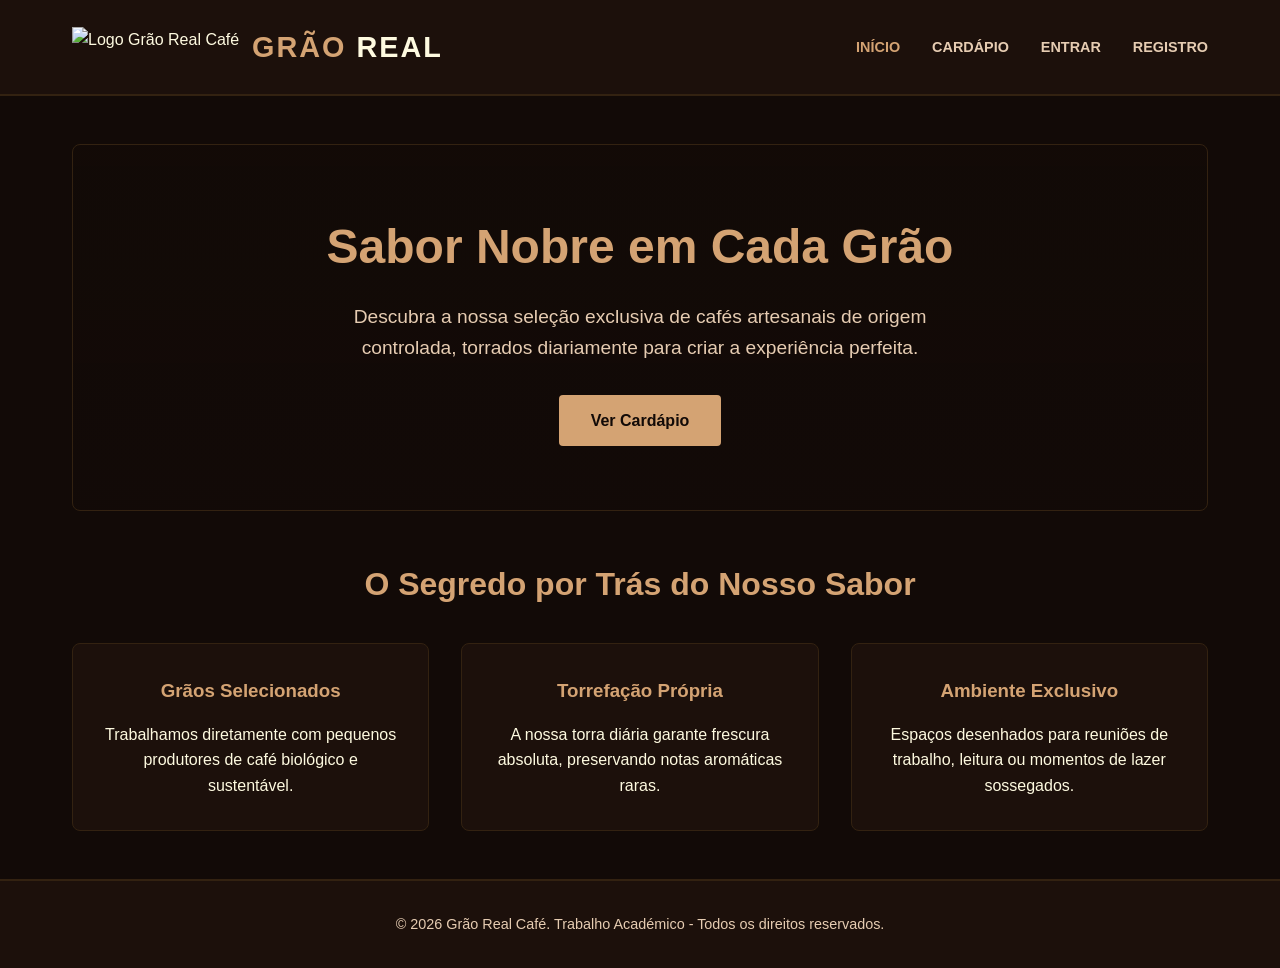
==== index.html @ 658b9036 "Add files via upload" ====
<!DOCTYPE html>
<html lang="pt-PT">
<head>
    <meta charset="UTF-8">
    <meta name="viewport" content="width=device-width, initial-scale=1.0">
    <title>Grão Real Café - Página Inicial</title>
    <link rel="stylesheet" href="style.css">
</head>
<body>

    <!-- CABEÇALHO SEMÂNTICO -->
    <header>
        <div class="nav-container">
            <div class="logo">
                <img src="Logo.png" alt="Logo Grão Real Café" class="logo-img">
                <h2>GRÃO <span>REAL</span></h2>
            </div>
            <nav>
                <ul>
                    <li><a href="index.html" class="active">Início</a></li>
                    <li><a href="produto.html">Cardápio</a></li>
                    <li><a href="login.html">Entrar</a></li>
                    <li><a href="new.html">Registro</a></li>
                </ul>
            </nav>
        </div>
    </header>

    <!-- CONTEÚDO PRINCIPAL -->
    <main>
        <section class="hero">
            <h1>Sabor Nobre em Cada Grão</h1>
            <p>Descubra a nossa seleção exclusiva de cafés artesanais de origem controlada, torrados diariamente para criar a experiência perfeita.</p>
            <a href="produto.html" class="btn-principal">Ver Cardápio</a>
        </section>

        <section>
            <!-- Título atualizado para um tom mais premium -->
            <h2 class="destaques-titulo">O Segredo por Trás do Nosso Sabor</h2>
            <div class="grid-destaques">
                <article class="card-destaque">
                    <h3>Grãos Selecionados</h3>
                    <p>Trabalhamos diretamente com pequenos produtores de café biológico e sustentável.</p>
                </article>
                <article class="card-destaque">
                    <h3>Torrefação Própria</h3>
                    <p>A nossa torra diária garante frescura absoluta, preservando notas aromáticas raras.</p>
                </article>
                <article class="card-destaque">
                    <h3>Ambiente Exclusivo</h3>
                    <p>Espaços desenhados para reuniões de trabalho, leitura ou momentos de lazer sossegados.</p>
                </article>
            </div>
        </section>
    </main>

    <!-- RODAPÉ COMPARTILHADO -->
    <footer>
        <p>&copy; 2026 Grão Real Café. Trabalho Académico - Todos os direitos reservados.</p>
    </footer>

</body>
</html>
---- style.css ----
/* ==========================================
   VARIÁVEIS DE CORES (Tema: Café Premium)
   ========================================== */
:root {
    --cor-fundo: #120a07;           /* Marrom bem escuro */
    --cor-card: #1c100b;            /* Fundo dos cards, cabeçalho e rodapé */
    --cor-primaria: #d4a373;        /* Dourado principal para botões e destaques */
    --cor-primaria-escura: #b38459; /* Tom mais escuro para o efeito HOVER */
    --cor-secundaria: #e6ccb2;      /* Bege claro para textos secundários */
    --cor-texto: #fefae0;           /* Branco quente para leitura confortável */
    --cor-borda: #332211;           /* Divisórias subtis */
    --fonte-principal: 'Segoe UI', Tahoma, Geneva, Verdana, sans-serif;
}

/* ==========================================
   RESETS E CONFIGURAÇÕES GERAIS
   ========================================== */
* {
    margin: 0;
    padding: 0;
    box-sizing: border-box;
}

body {
    background-color: var(--cor-fundo);
    color: var(--cor-texto);
    font-family: var(--fonte-principal);
    line-height: 1.6;
    display: flex;
    flex-direction: column;
    min-height: 100vh;
}

/* Ajuste das imagens */
.produto-img {
    width: 100%;
    height: 180px;
    object-fit: cover;
    border-bottom: 1px solid var(--cor-borda);
    transition: transform 0.3s ease;
}

/* Efeito: a imagem aumenta quando passas o mouse no card */
.card-produto:hover .produto-img {
    transform: scale(1.03);
}

/* ==========================================
   CABEÇALHO E NAVEGAÇÃO
   ========================================== */
header {
    background-color: var(--cor-card);
    border-bottom: 2px solid var(--cor-borda);
    position: sticky;
    top: 0;
    z-index: 1000;
}

.nav-container {
    max-width: 1200px;
    margin: 0 auto;
    display: flex;
    justify-content: space-between;
    align-items: center;
    padding: 1.5rem 2rem;
}

/* Organiza a imagem e o texto do logo lado a lado */
.logo {
    display: flex;
    align-items: center;
    gap: 0.8rem;
}

/* Limita e ajusta o tamanho da imagem do logo */
.logo-img {
    height: 40px;
    width: auto;
    object-fit: contain;
}

.logo h2 {
    color: var(--cor-primaria);
    font-size: 1.8rem;
    letter-spacing: 2px;
}

.logo span {
    color: var(--cor-texto);
}

nav ul {
    display: flex;
    list-style: none;
    gap: 2rem;
}

nav a {
    color: var(--cor-secundaria);
    text-decoration: none;
    font-weight: 600;
    text-transform: uppercase;
    font-size: 0.9rem;
    transition: color 0.2s ease, transform 0.1s ease;
}

nav a:hover, nav a.active {
    color: var(--cor-primaria);
}

/* Efeito "afundar" nos links do menu quando clica */
nav a:active {
    transform: scale(0.95);
}

/* ==========================================
   CONTAINER PRINCIPAL E RODAPÉ
   ========================================== */
main {
    flex: 1;
    max-width: 1200px;
    width: 100%;
    margin: 0 auto;
    padding: 3rem 2rem;
}

footer {
    background-color: var(--cor-card);
    border-top: 2px solid var(--cor-borda);
    padding: 2rem;
    text-align: center;
    margin-top: auto;
}

footer p {
    color: var(--cor-secundaria);
    font-size: 0.9rem;
}

/* ==========================================
   PÁGINA INICIAL (INDEX)
   ========================================== */
.hero {
    text-align: center;
    padding: 4rem 1rem;
    background: linear-gradient(rgba(18, 10, 7, 0.8), rgba(18, 10, 7, 0.9)), url('https://unsplash.com') no-repeat center/cover;
    border-radius: 8px;
    margin-bottom: 3rem;
    border: 1px solid var(--cor-borda);
}

.hero h1 {
    font-size: 3rem;
    color: var(--cor-primaria);
    margin-bottom: 1rem;
}

.hero p {
    font-size: 1.2rem;
    max-width: 600px;
    margin: 0 auto 2rem auto;
    color: var(--cor-secundaria);
}

.btn-principal {
    display: inline-block;
    background-color: var(--cor-primaria);
    color: var(--cor-fundo);
    padding: 0.8rem 2rem;
    text-decoration: none;
    font-weight: bold;
    border-radius: 4px;
    transition: background-color 0.2s ease, transform 0.1s ease; 
}

.btn-principal:hover {
    background-color: var(--cor-primaria-escura);
}

.btn-principal:active {
    transform: scale(0.96);
}

.destaques-titulo {
    text-align: center;
    margin-bottom: 2rem;
    font-size: 2rem;
    color: var(--cor-primaria);
}

.grid-destaques {
    display: grid;
    grid-template-columns: repeat(auto-fit, minmax(280px, 1fr));
    gap: 2rem;
}

.card-destaque {
    background-color: var(--cor-card);
    border: 1px solid var(--cor-borda);
    padding: 2rem;
    border-radius: 8px;
    text-align: center;
}

.card-destaque h3 {
    color: var(--cor-primaria);
    margin-bottom: 1rem;
}

/* ==========================================
   FORMULÁRIOS (LOGIN E CADASTRO)
   ========================================== */
.form-container {
    max-width: 450px;
    margin: 2rem auto;
    background-color: var(--cor-card);
    border: 1px solid var(--cor-borda);
    padding: 3rem 2.5rem;
    border-radius: 8px;
    box-shadow: 0 4px 15px rgba(0,0,0,0.5);
}

.form-container h1 {
    color: var(--cor-primaria);
    margin-bottom: 1.5rem;
    text-align: center;
    font-size: 2rem;
}

.form-group {
    margin-bottom: 1.5rem;
}

.form-group label {
    display: block;
    margin-bottom: 0.5rem;
    color: var(--cor-secundaria);
    font-size: 0.9rem;
}

.form-group input, .form-group select {
    width: 100%;
    padding: 0.8rem;
    background-color: var(--cor-fundo);
    border: 1px solid var(--cor-borda);
    color: var(--cor-texto);
    border-radius: 4px;
    font-size: 1rem;
}

.form-group input:focus, .form-group select:focus {
    border-color: var(--cor-primaria);
    outline: none;
}

.btn-block {
    width: 100%;
    background-color: var(--cor-primaria);
    color: var(--cor-fundo);
    padding: 0.9rem;
    border: none;
    border-radius: 4px;
    font-size: 1rem;
    font-weight: bold;
    cursor: pointer;
    transition: background-color 0.2s ease, transform 0.1s ease;
}

.btn-block:hover {
    background-color: var(--cor-primaria-escura);
}

.btn-block:active {
    transform: scale(0.97);
}

.form-footer {
    margin-top: 1.5rem;
    text-align: center;
    font-size: 0.9rem;
}

.form-footer a {
    color: var(--cor-primaria);
    text-decoration: none;
}

/* ==========================================
   CARDÁPIO / PRODUTOS
   ========================================== */
.produtos-titulo {
    font-size: 2.2rem;
    color: var(--cor-primaria);
    margin-bottom: 1rem;
    text-align: center;
}

.produtos-subtitulo {
    text-align: center;
    color: var(--cor-secundaria);
    margin-bottom: 3rem;
}

.menu-section {
    margin-bottom: 4rem;
}

.menu-section h2 {
    color: var(--cor-primaria);
    border-bottom: 1px solid var(--cor-borda);
    padding-bottom: 0.5rem;
    margin-bottom: 2rem;
    font-size: 1.6rem;
}

.grid-produtos {
    display: grid;
    grid-template-columns: repeat(auto-fit, minmax(250px, 1fr));
    gap: 2rem;
}

.card-produto {
    background-color: var(--cor-card);
    border: 1px solid var(--cor-borda);
    border-radius: 8px;
    overflow: hidden;
    display: flex;
    flex-direction: column;
}

.produto-img-placeholder {
    height: 180px;
    background-color: #2a1b12;
    display: flex;
    align-items: center;
    justify-content: center;
    color: var(--cor-primaria);
    font-weight: bold;
    font-size: 1.1rem;
    border-bottom: 1px solid var(--cor-borda);
}

.produto-info {
    padding: 1.5rem;
    display: flex;
    flex-direction: column;
    flex-grow: 1;
}

.produto-info h3 {
    margin-bottom: 0.5rem;
    font-size: 1.2rem;
}

.produto-info p {
    color: var(--cor-secundaria);
    font-size: 0.9rem;
    margin-bottom: 1.5rem;
    flex-grow: 1;
}

.produto-preco {
    font-size: 1.3rem;
    color: var(--cor-primaria);
    font-weight: bold;
}

/* ==========================================
   MEDIA QUERIES - RESPONSIVIDADE
   ========================================== */
@media (max-width: 768px) {
    .nav-container {
        flex-direction: column;
        gap: 1.5rem;
        padding: 1rem;
    }

    nav ul {
        gap: 1rem;
        flex-wrap: wrap;
        justify-content: center;
    }

    main {
        padding: 1.5rem 1rem;
    }

    .hero h1 {
        font-size: 2.2rem;
    }

    .hero p {
        font-size: 1rem;
    }

    .form-container {
        padding: 2rem 1.5rem;
    }
}

/* ==========================================
   AVISOS E ALERTAS
   ========================================== */
.alerta-sucesso {
    display: none;
    background-color: #2a1b12;
    color: var(--cor-primaria);
    border: 1px solid var(--cor-primaria);
    padding: 1rem;
    border-radius: 4px;
    margin-bottom: 1.5rem;
    text-align: center;
    font-weight: bold;
    font-size: 0.9rem;
}
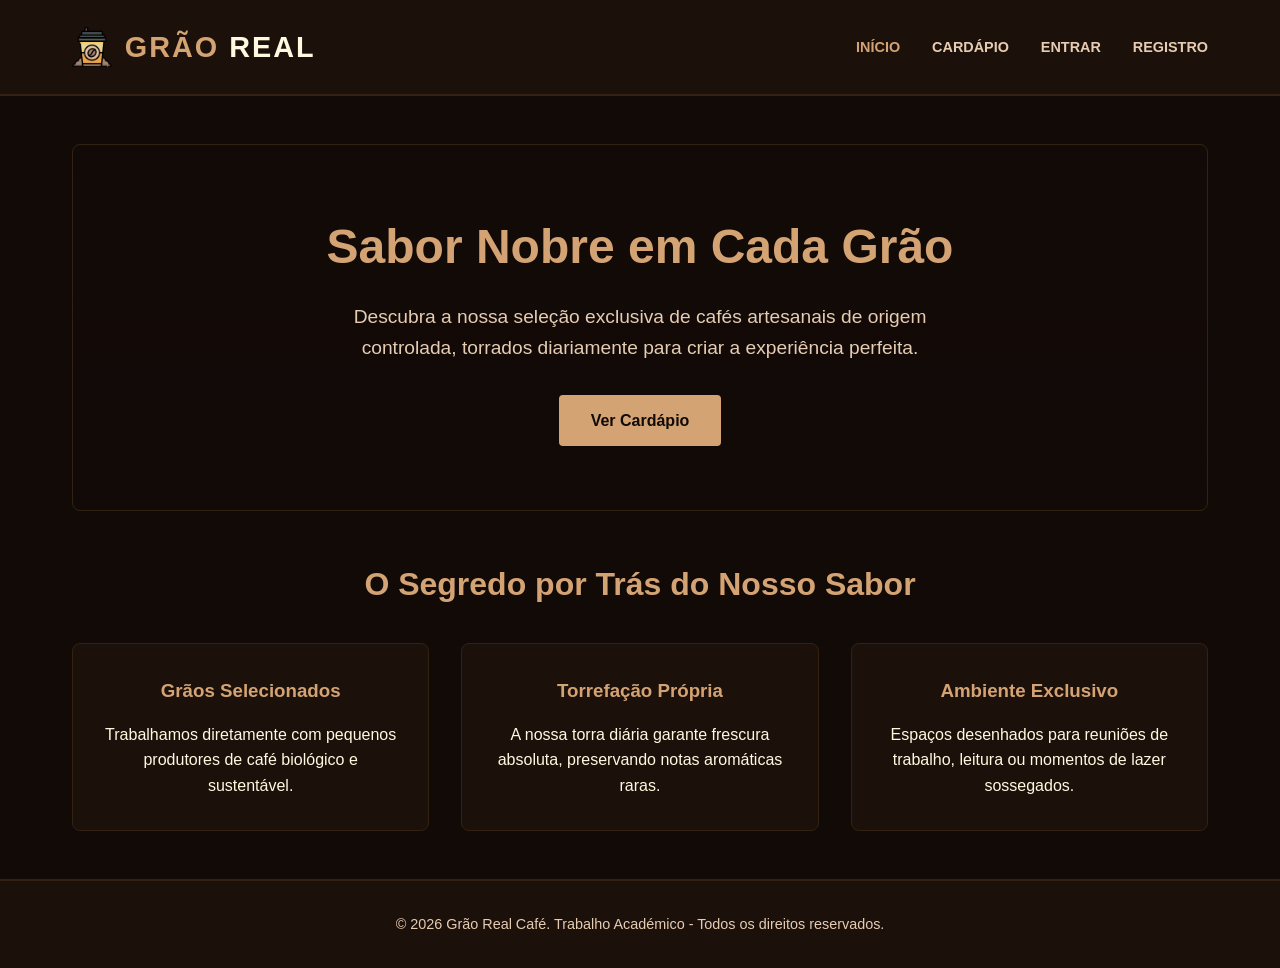
==== commit 97725f6f: "Add files via upload" ====
--- a/index.html
+++ b/index.html
@@ -35,7 +35,7 @@
         </section>
 
         <section>
-            <!-- Título atualizado para um tom mais premium -->
+            
             <h2 class="destaques-titulo">O Segredo por Trás do Nosso Sabor</h2>
             <div class="grid-destaques">
                 <article class="card-destaque">
--- a/style.css
+++ b/style.css
@@ -1,6 +1,4 @@
-/* ==========================================
-   VARIÁVEIS DE CORES (Tema: Café Premium)
-   ========================================== */
+/*VARIÁVEIS DE CORES (Tema: Café Premium) */
 :root {
     --cor-fundo: #120a07;           /* Marrom bem escuro */
     --cor-card: #1c100b;            /* Fundo dos cards, cabeçalho e rodapé */
@@ -8,13 +6,10 @@
     --cor-primaria-escura: #b38459; /* Tom mais escuro para o efeito HOVER */
     --cor-secundaria: #e6ccb2;      /* Bege claro para textos secundários */
     --cor-texto: #fefae0;           /* Branco quente para leitura confortável */
-    --cor-borda: #332211;           /* Divisórias subtis */
+    --cor-borda: #332211;           /* Divisórias */
     --fonte-principal: 'Segoe UI', Tahoma, Geneva, Verdana, sans-serif;
 }
 
-/* ==========================================
-   RESETS E CONFIGURAÇÕES GERAIS
-   ========================================== */
 * {
     margin: 0;
     padding: 0;
@@ -45,9 +40,7 @@
     transform: scale(1.03);
 }
 
-/* ==========================================
-   CABEÇALHO E NAVEGAÇÃO
-   ========================================== */
+/* CABEÇALHO E NAVEGAÇÃO */
 header {
     background-color: var(--cor-card);
     border-bottom: 2px solid var(--cor-borda);
@@ -112,10 +105,7 @@
 nav a:active {
     transform: scale(0.95);
 }
-
-/* ==========================================
-   CONTAINER PRINCIPAL E RODAPÉ
-   ========================================== */
+/* CONTAINER PRINCIPAL E RODAPÉ */
 main {
     flex: 1;
     max-width: 1200px;
@@ -137,9 +127,7 @@
     font-size: 0.9rem;
 }
 
-/* ==========================================
-   PÁGINA INICIAL (INDEX)
-   ========================================== */
+/* PÁGINA INICIAL (INDEX) */
 .hero {
     text-align: center;
     padding: 4rem 1rem;
@@ -206,10 +194,7 @@
     color: var(--cor-primaria);
     margin-bottom: 1rem;
 }
-
-/* ==========================================
-   FORMULÁRIOS (LOGIN E CADASTRO)
-   ========================================== */
+ /* FORMULÁRIOS (LOGIN E CADASTRO)*/
 .form-container {
     max-width: 450px;
     margin: 2rem auto;
@@ -285,9 +270,7 @@
     text-decoration: none;
 }
 
-/* ==========================================
-   CARDÁPIO / PRODUTOS
-   ========================================== */
+/* CARDÁPIO / PRODUTOS */
 .produtos-titulo {
     font-size: 2.2rem;
     color: var(--cor-primaria);
@@ -365,9 +348,7 @@
     font-weight: bold;
 }
 
-/* ==========================================
-   MEDIA QUERIES - RESPONSIVIDADE
-   ========================================== */
+/* MEDIA QUERIES - RESPONSIVIDADE */
 @media (max-width: 768px) {
     .nav-container {
         flex-direction: column;
@@ -397,10 +378,6 @@
         padding: 2rem 1.5rem;
     }
 }
-
-/* ==========================================
-   AVISOS E ALERTAS
-   ========================================== */
 .alerta-sucesso {
     display: none;
     background-color: #2a1b12;
